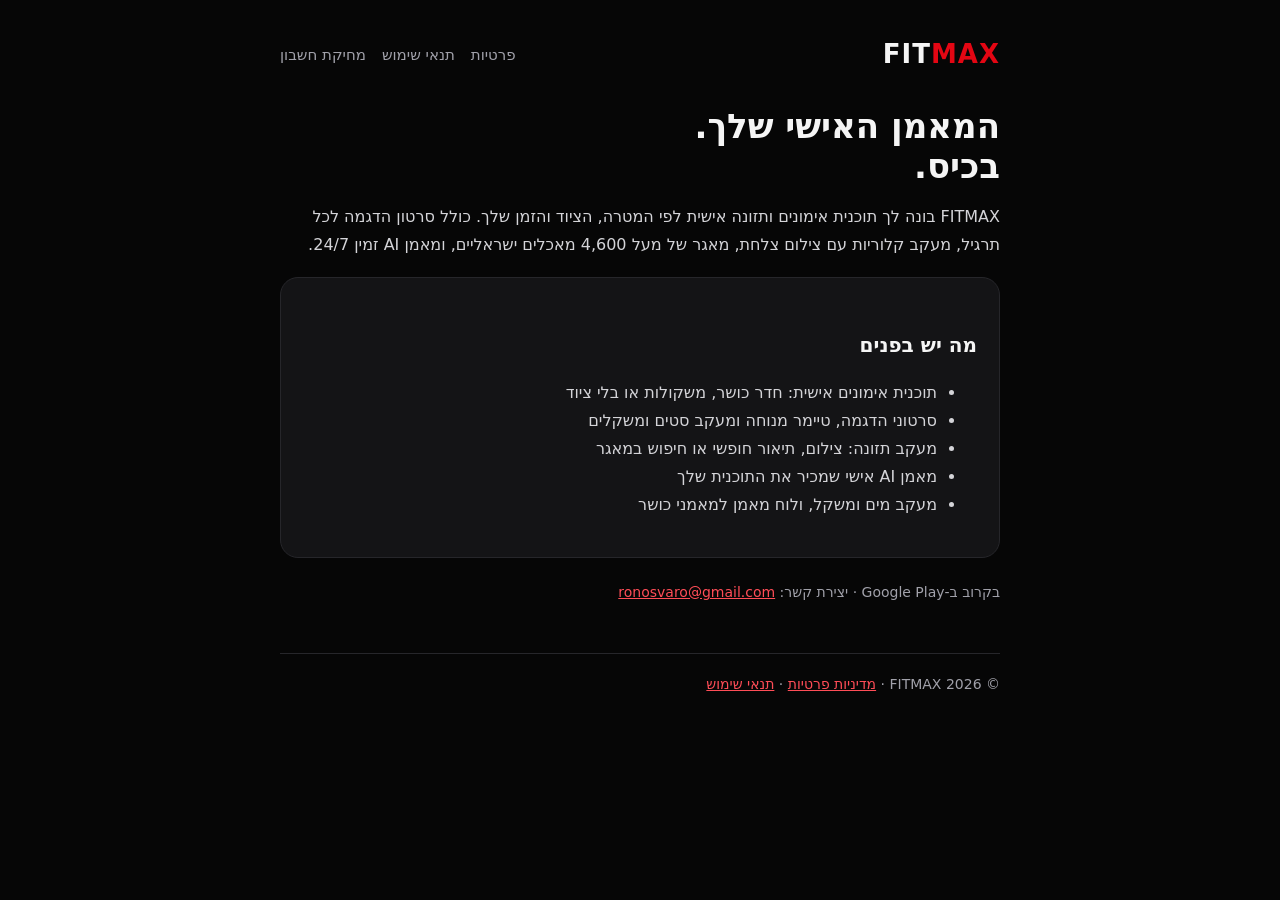
==== index.html @ 4f52b18c "FITMAX legal pages Co-Authored-By: Claude Opus 5 <noreply@anthropic.com>" ====
<!doctype html>
<html lang="he" dir="rtl">
<head>
<meta charset="utf-8"><meta name="viewport" content="width=device-width,initial-scale=1">
<title>FITMAX | מאמן הכושר האישי שלך</title>
<meta name="description" content="FITMAX: תוכנית אימונים ותזונה אישית, מאמן AI וסרטוני הדגמה לכל תרגיל.">
<link rel="stylesheet" href="style.css">
</head>
<body><div class="wrap">
<header><a class="brand" href="index.html">FIT<span>MAX</span></a><nav><a href="privacy.html">פרטיות</a><a href="terms.html">תנאי שימוש</a><a href="delete-account.html">מחיקת חשבון</a></nav></header>
<h1>המאמן האישי שלך.<br>בכיס.</h1>
<p>FITMAX בונה לך תוכנית אימונים ותזונה אישית לפי המטרה, הציוד והזמן שלך. כולל סרטון הדגמה לכל תרגיל, מעקב קלוריות עם צילום צלחת, מאגר של מעל 4,600 מאכלים ישראליים, ומאמן AI זמין 24/7.</p>
<div class="card">
<h2>מה יש בפנים</h2>
<ul>
<li>תוכנית אימונים אישית: חדר כושר, משקולות או בלי ציוד</li>
<li>סרטוני הדגמה, טיימר מנוחה ומעקב סטים ומשקלים</li>
<li>מעקב תזונה: צילום, תיאור חופשי או חיפוש במאגר</li>
<li>מאמן AI אישי שמכיר את התוכנית שלך</li>
<li>מעקב מים ומשקל, ולוח מאמן למאמני כושר</li>
</ul>
</div>
<p class="muted" style="margin-top:22px">בקרוב ב-Google Play · יצירת קשר: <a href="mailto:ronosvaro@gmail.com">ronosvaro@gmail.com</a></p>
<footer class="muted">© 2026 FITMAX · <a href="privacy.html">מדיניות פרטיות</a> · <a href="terms.html">תנאי שימוש</a></footer>
</div></body>
</html>
---- style.css ----
:root { --bg:#060606; --card:#141416; --border:#26262a; --red:#E30613; --text:#f5f5f5; --dim:#a1a1aa; }
* { box-sizing: border-box; }
body { margin:0; background:var(--bg); color:var(--text); font-family:'Heebo',system-ui,-apple-system,'Segoe UI',Arial,sans-serif; line-height:1.75; }
.wrap { max-width:760px; margin:0 auto; padding:32px 20px 64px; }
header { display:flex; align-items:center; justify-content:space-between; gap:12px; margin-bottom:28px; }
.brand { font-weight:900; font-size:26px; letter-spacing:1px; color:var(--text); text-decoration:none; }
.brand span { color:var(--red); }
nav a { color:var(--dim); text-decoration:none; margin-inline-start:16px; font-size:15px; }
nav a:hover { color:var(--text); }
h1 { font-size:34px; line-height:1.2; margin:0 0 8px; font-weight:900; }
h2 { font-size:20px; margin:28px 0 6px; color:var(--text); }
p, li { color:#d4d4d8; font-size:16px; }
.muted { color:var(--dim); font-size:14px; }
.card { background:var(--card); border:1px solid var(--border); border-radius:18px; padding:22px; margin-top:18px; }
.btn { display:inline-block; background:var(--red); color:#fff; font-weight:800; padding:14px 26px; border-radius:999px; text-decoration:none; margin-top:14px; }
a { color:#ff4d57; }
footer { margin-top:48px; border-top:1px solid var(--border); padding-top:18px; }
@media (max-width:480px) { h1 { font-size:28px; } nav a { margin-inline-start:10px; font-size:14px; } }
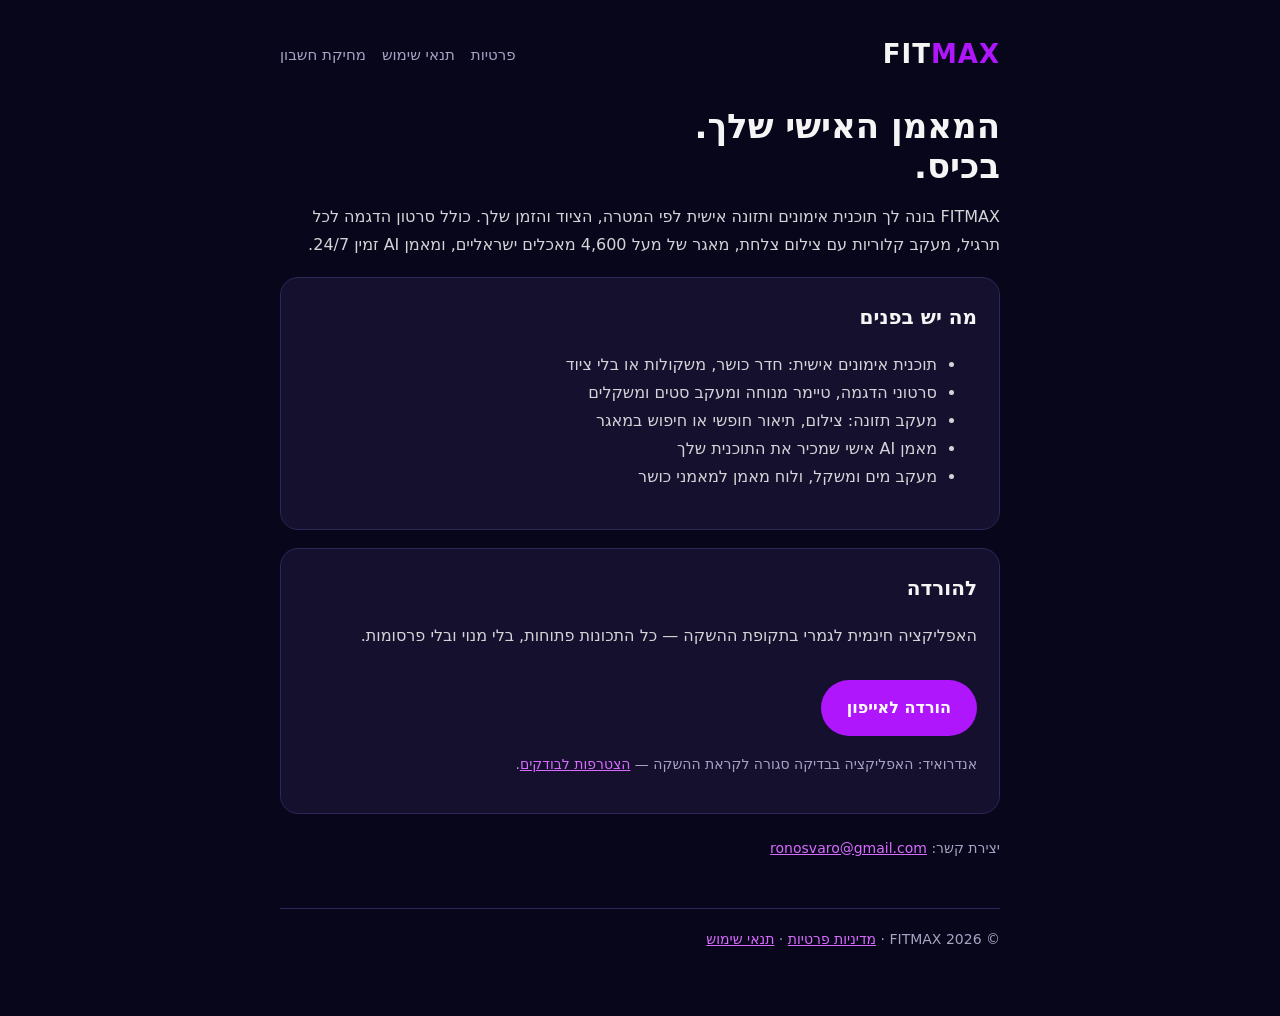
==== commit a183a582: "דף הבית: כפתור הורדה אמיתי לכל פלטפורמה FITMAX עלתה ל-App Store, והדף עדיין אמר "בקרוב ב-Google Play" ====
--- a/index.html
+++ b/index.html
@@ -20,7 +20,28 @@
 <li>מעקב מים ומשקל, ולוח מאמן למאמני כושר</li>
 </ul>
 </div>
-<p class="muted" style="margin-top:22px">בקרוב ב-Google Play · יצירת קשר: <a href="mailto:ronosvaro@gmail.com">ronosvaro@gmail.com</a></p>
+<div class="card" id="get">
+<h2>להורדה</h2>
+<p>האפליקציה חינמית לגמרי בתקופת ההשקה — כל התכונות פתוחות, בלי מנוי ובלי פרסומות.</p>
+<p><a class="btn" href="https://apps.apple.com/il/app/id6815541225">הורדה לאייפון</a></p>
+<p class="muted" id="android-note">אנדרואיד: האפליקציה בבדיקה סגורה לקראת ההשקה — <a href="beta/">הצטרפות לבודקים</a>.</p>
+</div>
+
+<script>
+// One link goes out to everyone, so the page sends each visitor where they can actually install.
+// An iPhone owner who lands on a Play link has hit a dead end, and so has the friend who sent it.
+(function () {
+  var ua = navigator.userAgent || '';
+  if (/Android/i.test(ua)) {
+    var btn = document.querySelector('#get .btn');
+    btn.textContent = 'הצטרפות לבודקים באנדרואיד';
+    btn.href = 'beta/';
+    document.getElementById('android-note').innerHTML = 'אייפון: <a href="https://apps.apple.com/il/app/id6815541225">להורדה ב-App Store</a>.';
+  }
+})();
+</script>
+
+<p class="muted" style="margin-top:22px">יצירת קשר: <a href="mailto:ronosvaro@gmail.com">ronosvaro@gmail.com</a></p>
 <footer class="muted">© 2026 FITMAX · <a href="privacy.html">מדיניות פרטיות</a> · <a href="terms.html">תנאי שימוש</a></footer>
 </div></body>
 </html>
--- a/style.css
+++ b/style.css
@@ -1,10 +1,10 @@
-:root { --bg:#060606; --card:#141416; --border:#26262a; --red:#E30613; --text:#f5f5f5; --dim:#a1a1aa; }
+:root { --bg:#08061A; --card:#14102E; --border:#2E2558; --brand:#AF16FB; --brand-ink:#FFFFFF; --text:#f5f5f5; --dim:#A8A2C4; }
 * { box-sizing: border-box; }
 body { margin:0; background:var(--bg); color:var(--text); font-family:'Heebo',system-ui,-apple-system,'Segoe UI',Arial,sans-serif; line-height:1.75; }
 .wrap { max-width:760px; margin:0 auto; padding:32px 20px 64px; }
 header { display:flex; align-items:center; justify-content:space-between; gap:12px; margin-bottom:28px; }
 .brand { font-weight:900; font-size:26px; letter-spacing:1px; color:var(--text); text-decoration:none; }
-.brand span { color:var(--red); }
+.brand span { color:var(--brand); }
 nav a { color:var(--dim); text-decoration:none; margin-inline-start:16px; font-size:15px; }
 nav a:hover { color:var(--text); }
 h1 { font-size:34px; line-height:1.2; margin:0 0 8px; font-weight:900; }
@@ -12,7 +12,8 @@
 p, li { color:#d4d4d8; font-size:16px; }
 .muted { color:var(--dim); font-size:14px; }
 .card { background:var(--card); border:1px solid var(--border); border-radius:18px; padding:22px; margin-top:18px; }
-.btn { display:inline-block; background:var(--red); color:#fff; font-weight:800; padding:14px 26px; border-radius:999px; text-decoration:none; margin-top:14px; }
-a { color:#ff4d57; }
+.btn { display:inline-block; background:var(--brand); color:var(--brand-ink); font-weight:800; padding:14px 26px; border-radius:999px; text-decoration:none; margin-top:14px; }
+a { color:#D96BFF; }
 footer { margin-top:48px; border-top:1px solid var(--border); padding-top:18px; }
 @media (max-width:480px) { h1 { font-size:28px; } nav a { margin-inline-start:10px; font-size:14px; } }
+.card h2:first-child { margin-top:0; }
